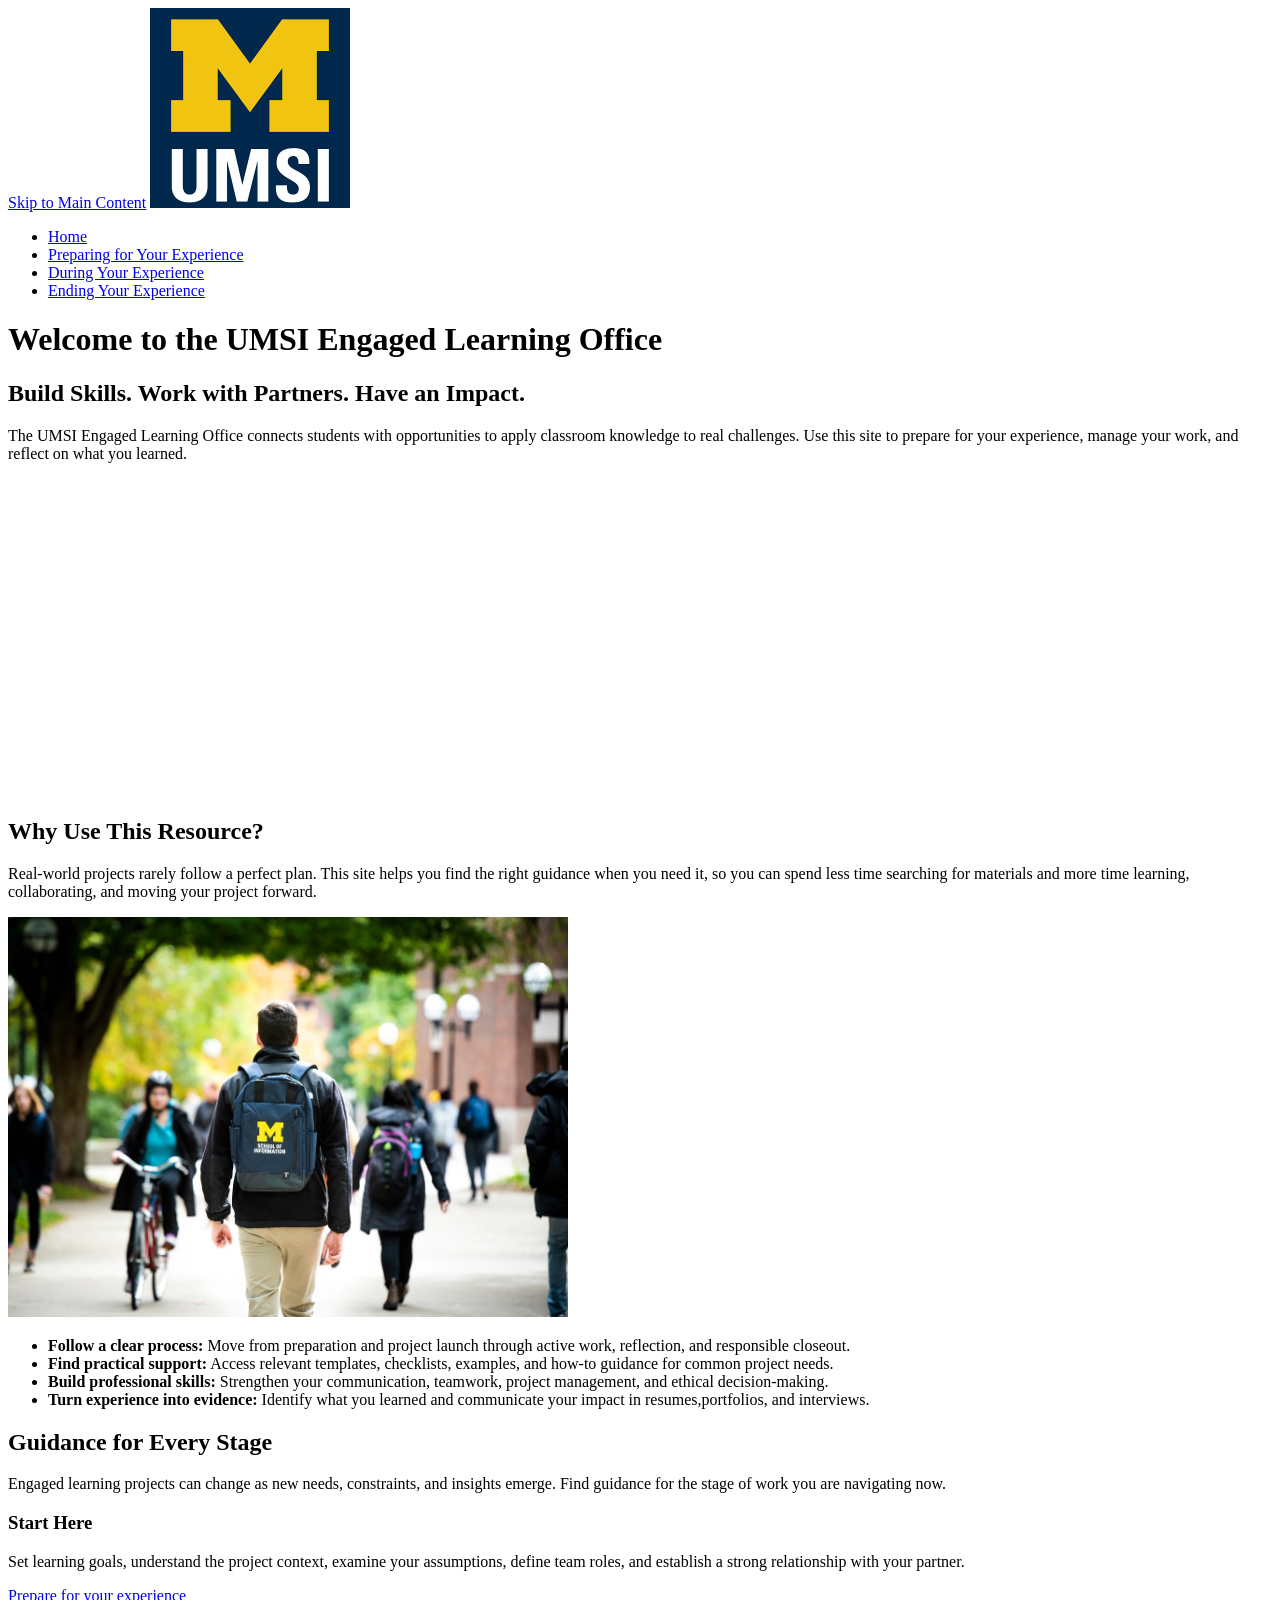
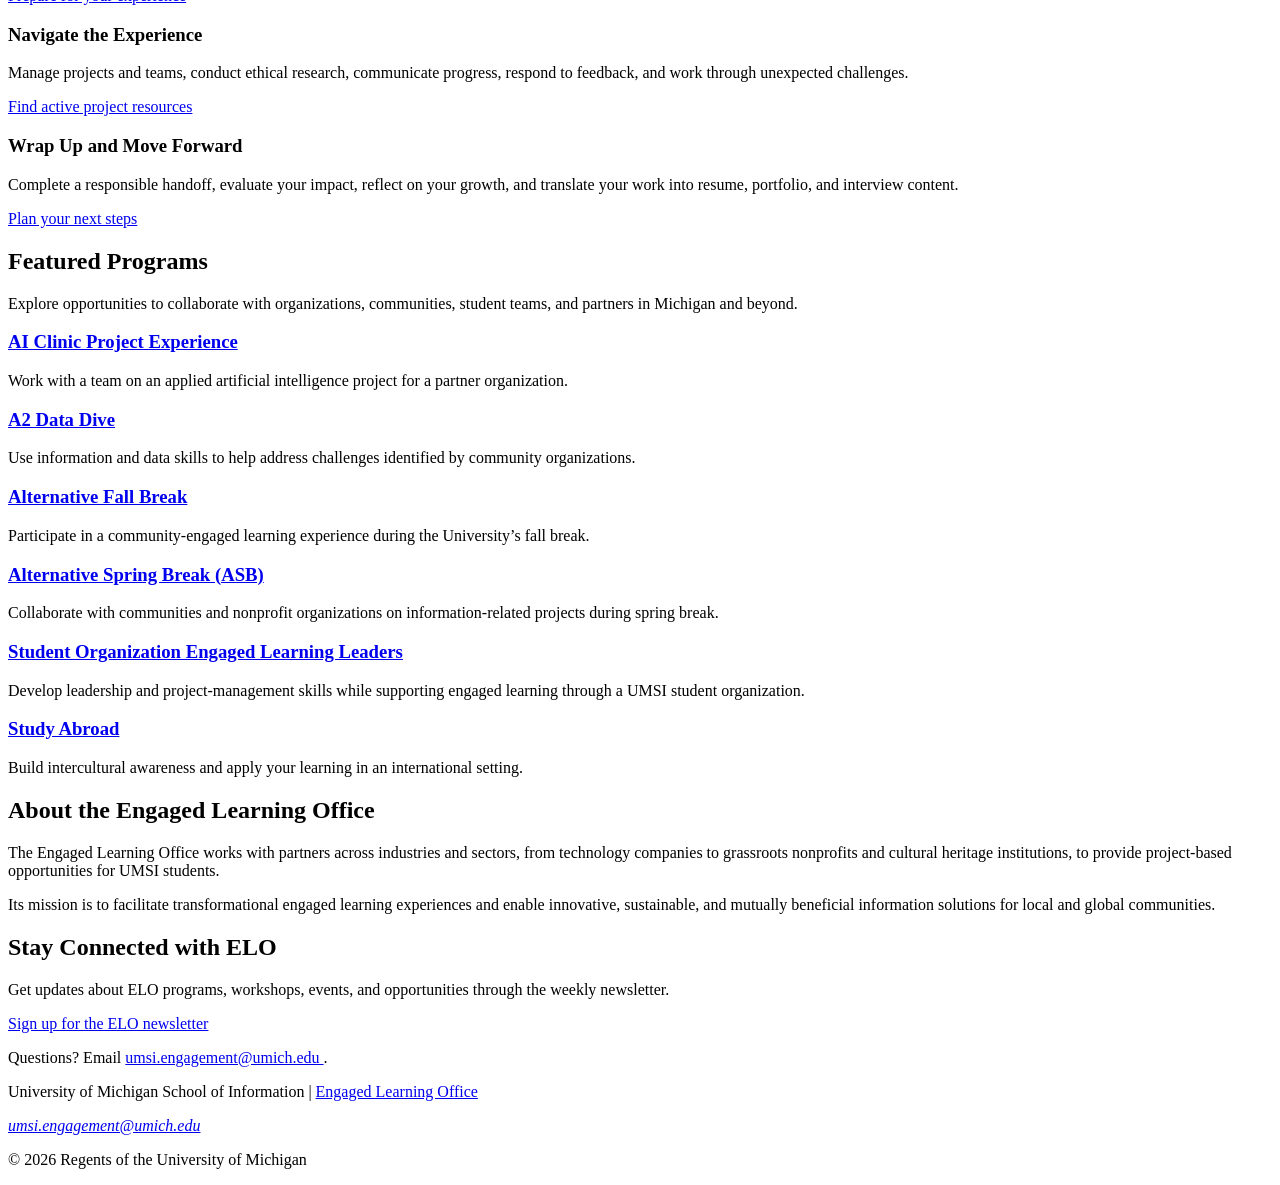
==== index.html @ e1b7b259 "updated HTML files" ====
<!DOCTYPE html>
<html lang="en">
<head>
    <meta charset="UTF-8">
    <meta name="viewport" content="width=device-width, initial-scale=1.0">
    <title>Engaged Learning Resources | UMSI</title>

</head>
<body>

    <header>
  <a href = "#main">Skip to Main Content</a>
        <img src="images/UMSI_signature_vertical_informal_solidblue.jpg" alt="UMSI Logo" width="200" height="200">
        <nav>
            <ul>
                <li><a href = "index.html">Home</a></li>
                <li><a href = "prep.html">Preparing for Your Experience</a></li>
                <li><a href = "during.html">During Your Experience</a></li>
                <li><a href = "end.html">Ending Your Experience</a></li>
            </ul>
        </nav>
    <h1>Welcome to the UMSI Engaged Learning Office</h1>

    </header>
    <main id="main">
    <section>
      <h2>Build Skills. Work with Partners. Have an Impact.</h2>
      <p>
       The UMSI Engaged Learning Office connects students with opportunities to apply classroom knowledge to real challenges. Use this site to prepare for your experience, manage your work, and reflect on what you learned.
      </p>

      <iframe width="560px" height="315px" src="https://www.youtube.com/embed/81ZO9RfIJEQ?si=tBp82YWZMl1u7CVS" title="YouTube video player" frameborder="0" allow="accelerometer; autoplay; clipboard-write; encrypted-media; gyroscope; picture-in-picture; web-share" referrerpolicy="strict-origin-when-cross-origin" allowfullscreen></iframe>
         <!-- Note: this iframe might cause an Axe ARIA error - that's not on you that's on YouTube! -->
    </section>

<section>
    <h2>Why Use This Resource?</h2>

    <p>Real-world projects rarely follow a perfect plan. This site helps you find the right guidance when you need it, so you can spend less time searching for materials and more time learning, collaborating, and moving your project forward.
    </p>
        <img src="images/UMSI_CampusFall_UMSIBackpack_02.jpg" alt="A student wears a UMSI backpack in fall on the drag." width="560px" height="400px">
    <ul>
        <li><strong>Follow a clear process:</strong> Move from preparation and project launch through active work, reflection, and responsible closeout.</li>
        <li><strong>Find practical support:</strong> Access relevant templates, checklists, examples, and how-to guidance for common project needs.</li>
        <li><strong>Build professional skills:</strong> Strengthen your communication, teamwork, project management, and ethical decision-making.</li>
        <li><strong>Turn experience into evidence:</strong> Identify what you learned and communicate your impact in resumes,portfolios, and interviews.</li>
    </ul>
</section>

 <section>
    <h2>Guidance for Every Stage</h2>
    <p>Engaged learning projects can change as new needs, constraints, and insights emerge. Find guidance for the stage of work you are navigating <srong>now.</strong></p>
    <article>
      <h3>Start Here</h3>
      <p>Set learning goals, understand the project context, examine your assumptions, define team roles, and establish a strong relationship with your partner.</p>
      <a href="prep.html">Prepare for your experience</a>
    </article>

    <article>
      <h3>Navigate the Experience</h3>
      <p>Manage projects and teams, conduct ethical research, communicate progress, respond to feedback, and work through unexpected challenges.</p>
      <a href="during.html">Find active project resources</a>
    </article>

    <article>
      <h3>Wrap Up and Move Forward</h3>
      <p>Complete a responsible handoff, evaluate your impact, reflect on your growth, and translate your work into resume, portfolio, and interview content.</p>
      <a href="end.html">Plan your next steps</a>
    </article>
  </section>

   <section>
    <h2>Featured Programs</h2>
    <p>Explore opportunities to collaborate with organizations, communities, student teams, and partners in Michigan and beyond.</p>
    <article>
    <h3><a href="https://mcompass.umich.edu/_portal/tds-program-brochure?programid=12810">AI Clinic Project Experience</a></h3>
    <p>Work with a team on an applied artificial intelligence project for a partner organization.</p>
    </article>

    <article>
    <h3><a href="https://mcompass.umich.edu/_portal/tds-program-brochure?programid=12556">A2 Data Dive</a></h3>
    <p>Use information and data skills to help address challenges identified by community organizations.</p>
    </article>

     <article>
      <h3><a href="https://mcompass.umich.edu/_portal/tds-program-brochure?programid=11297">Alternative Fall Break</a></h3>
      <p>Participate in a community-engaged learning experience during the University’s fall break.</p>
    </article>

    <article>
      <h3><a href="https://mcompass.umich.edu/_portal/tds-program-brochure?programid=10621">Alternative Spring Break (ASB)</a></h3>
       <p>Collaborate with communities and nonprofit organizations on information-related projects during spring break.</p>
    </article>

    <article>
      <h3><a href="https://mcompass.umich.edu/_portal/tds-program-brochure?programid=12294">Student Organization Engaged Learning Leaders</a></h3>
       <p>Develop leadership and project-management skills while supporting engaged learning through a UMSI student organization.</p>
    </article>

    <article>
      <h3><a href="https://www.si.umich.edu/student-life/study-abroad">Study Abroad</a></h3>
      <p>Build intercultural awareness and apply your learning in an international setting. </p>
    </article>
   </section>
  <section>
    <h2>About the Engaged Learning Office</h2>
    <p>The Engaged Learning Office works with partners across industries and sectors, from technology companies to grassroots nonprofits and cultural heritage institutions, to provide project-based opportunities for UMSI students.</p>
    <p>Its mission is to facilitate transformational engaged learning experiences and enable innovative, sustainable, and mutually beneficial information solutions for local and global communities.</p>
  </section>
  <aside>
    <h2>Stay Connected with ELO</h2>
    <p>Get updates about ELO programs, workshops, events, and opportunities through the weekly newsletter.</p>
    <div>
       <a href="https://umsi.info/elo-newsletter"> Sign up for the ELO newsletter</a>
    </div>
    <p>Questions? Email <a href="mailto:umsi.engagement@umich.edu">umsi.engagement@umich.edu </a>.</p>
  </aside>


        <!-- Content taken & modified from UMGPT with the prompt, "Write me a webpage of intro content to help meet the following requirements - this is for the home page": and then pasted in the client objectives & project requirements"
        UMGPT. (2026). UMGPT ( GPT-5.6 Sol September 7th version) [Large language model]. -->
    </main>
    <footer>
        <p>University of Michigan School of Information | <a href="https://www.si.umich.edu/programs/engaged-learning/about-engaged-learning-office">Engaged Learning Office </a></p>
      <address>
        <a href="mailto:umsi.engagement@umich.edu">umsi.engagement@umich.edu</a>
      </address>
      <p>&copy; 2026 Regents of the University of Michigan</p>
    </footer>
</body>
</html>
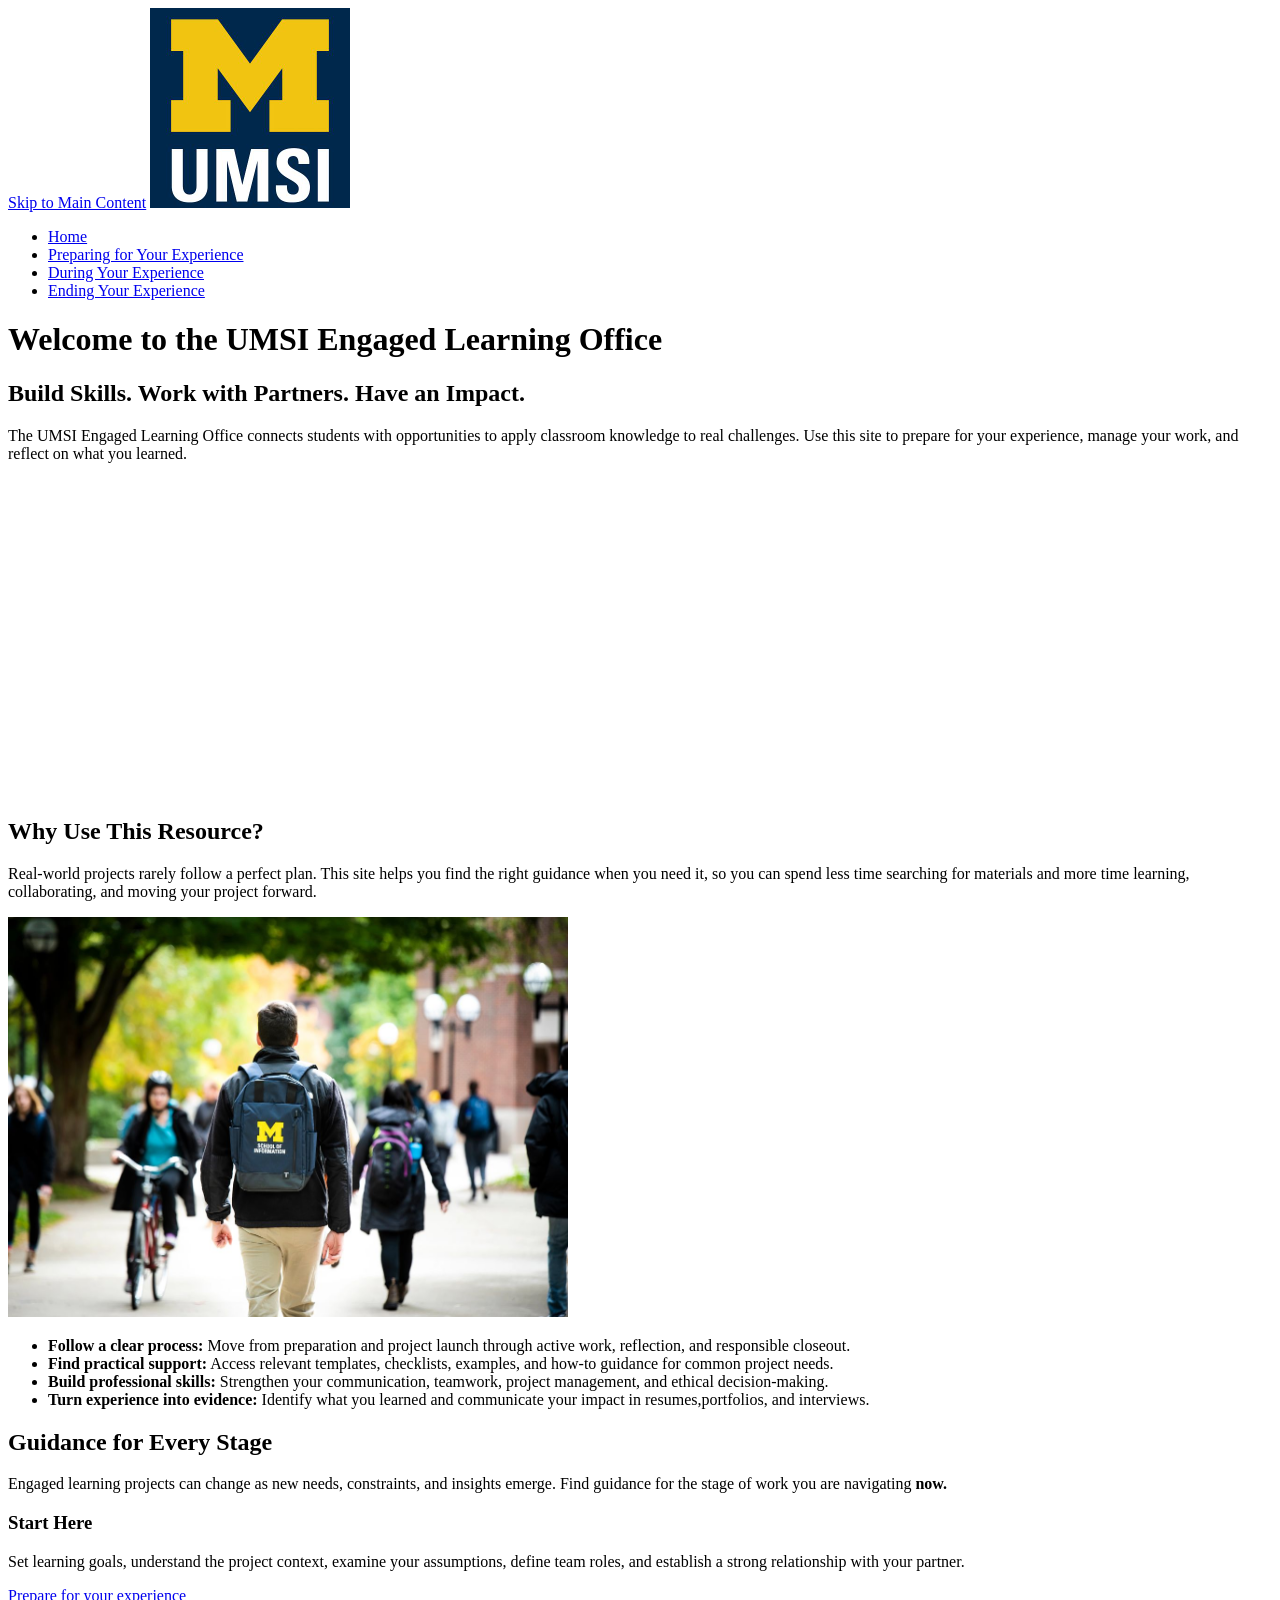
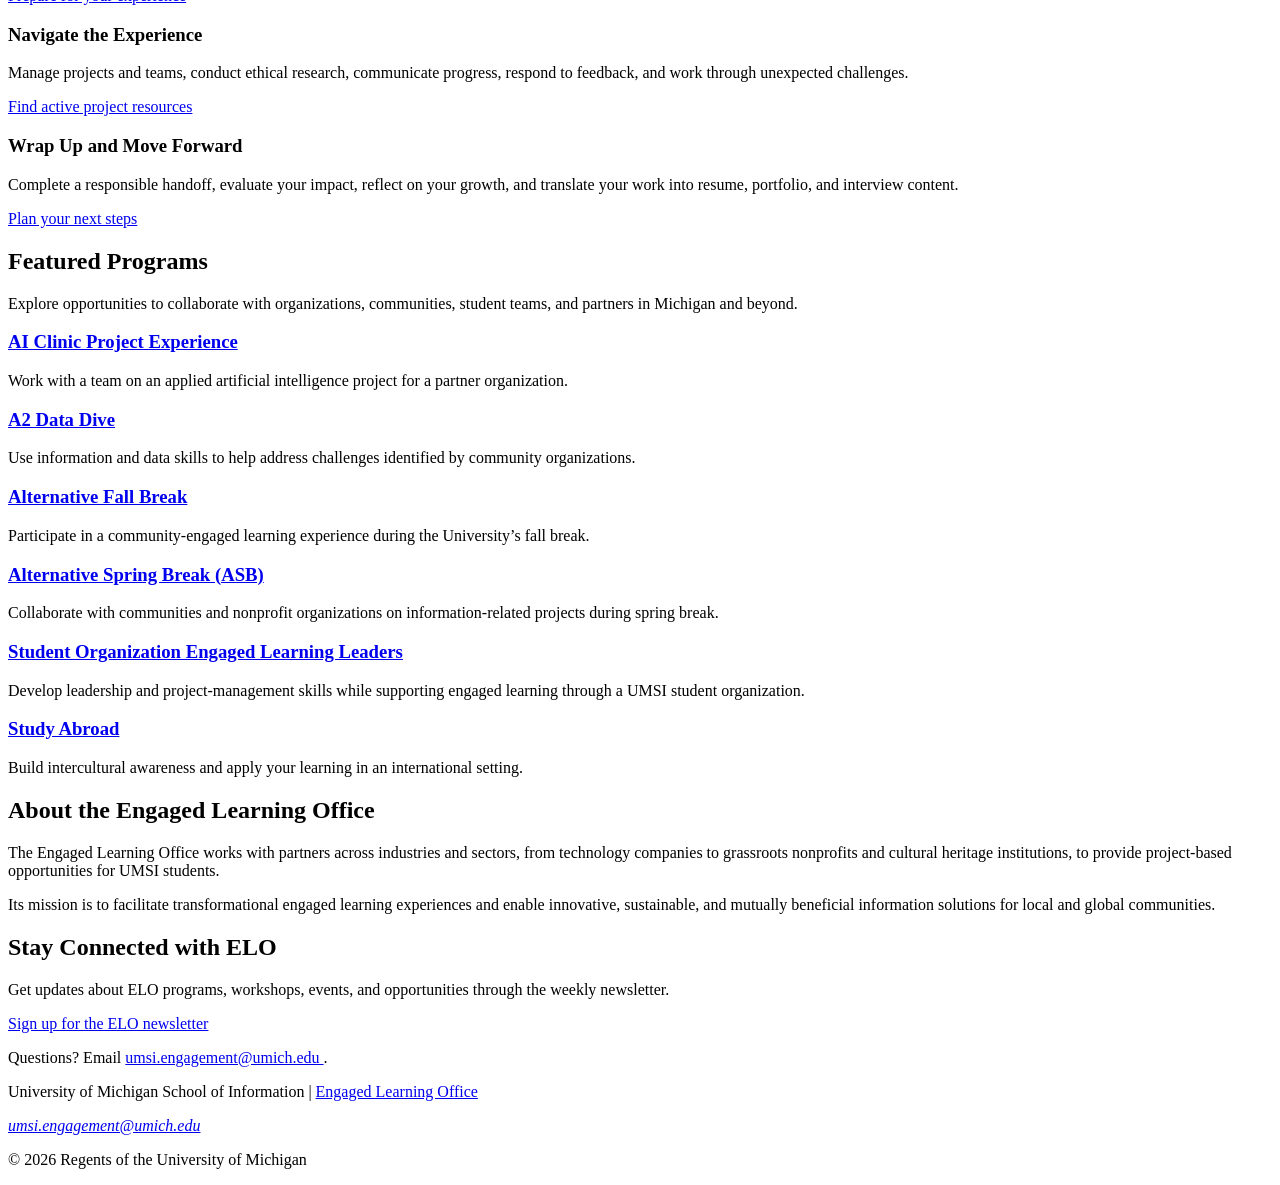
==== commit ed87c908: "update" ====
--- a/index.html
+++ b/index.html
@@ -29,7 +29,7 @@
        The UMSI Engaged Learning Office connects students with opportunities to apply classroom knowledge to real challenges. Use this site to prepare for your experience, manage your work, and reflect on what you learned.
       </p>
 
-      <iframe width="560px" height="315px" src="https://www.youtube.com/embed/81ZO9RfIJEQ?si=tBp82YWZMl1u7CVS" title="YouTube video player" frameborder="0" allow="accelerometer; autoplay; clipboard-write; encrypted-media; gyroscope; picture-in-picture; web-share" referrerpolicy="strict-origin-when-cross-origin" allowfullscreen></iframe>
+      <iframe width="560" height="315" src="https://www.youtube.com/embed/81ZO9RfIJEQ?si=tBp82YWZMl1u7CVS" title="YouTube video player" frameborder="0" allow="accelerometer; autoplay; clipboard-write; encrypted-media; gyroscope; picture-in-picture; web-share" referrerpolicy="strict-origin-when-cross-origin" allowfullscreen></iframe>
          <!-- Note: this iframe might cause an Axe ARIA error - that's not on you that's on YouTube! -->
     </section>
 
@@ -38,18 +38,18 @@
 
     <p>Real-world projects rarely follow a perfect plan. This site helps you find the right guidance when you need it, so you can spend less time searching for materials and more time learning, collaborating, and moving your project forward.
     </p>
-        <img src="images/UMSI_CampusFall_UMSIBackpack_02.jpg" alt="A student wears a UMSI backpack in fall on the drag." width="560px" height="400px">
+        <img src="images/UMSI_CampusFall_UMSIBackpack_02.jpg" alt="A student wears a UMSI backpack in fall on the drag." width="560" height="400">
     <ul>
-        <li><strong>Follow a clear process:</strong> Move from preparation and project launch through active work, reflection, and responsible closeout.</li>
-        <li><strong>Find practical support:</strong> Access relevant templates, checklists, examples, and how-to guidance for common project needs.</li>
-        <li><strong>Build professional skills:</strong> Strengthen your communication, teamwork, project management, and ethical decision-making.</li>
-        <li><strong>Turn experience into evidence:</strong> Identify what you learned and communicate your impact in resumes,portfolios, and interviews.</li>
+        <li><b>Follow a clear process:</b> Move from preparation and project launch through active work, reflection, and responsible closeout.</li>
+        <li><b>Find practical support:</b> Access relevant templates, checklists, examples, and how-to guidance for common project needs.</li>
+        <li><b>Build professional skills:</b> Strengthen your communication, teamwork, project management, and ethical decision-making.</li>
+        <li><b>Turn experience into evidence:</b> Identify what you learned and communicate your impact in resumes,portfolios, and interviews.</li>
     </ul>
 </section>
 
  <section>
     <h2>Guidance for Every Stage</h2>
-    <p>Engaged learning projects can change as new needs, constraints, and insights emerge. Find guidance for the stage of work you are navigating <srong>now.</strong></p>
+    <p>Engaged learning projects can change as new needs, constraints, and insights emerge. Find guidance for the stage of work you are navigating <b>now.</b></p>
     <article>
       <h3>Start Here</h3>
       <p>Set learning goals, understand the project context, examine your assumptions, define team roles, and establish a strong relationship with your partner.</p>
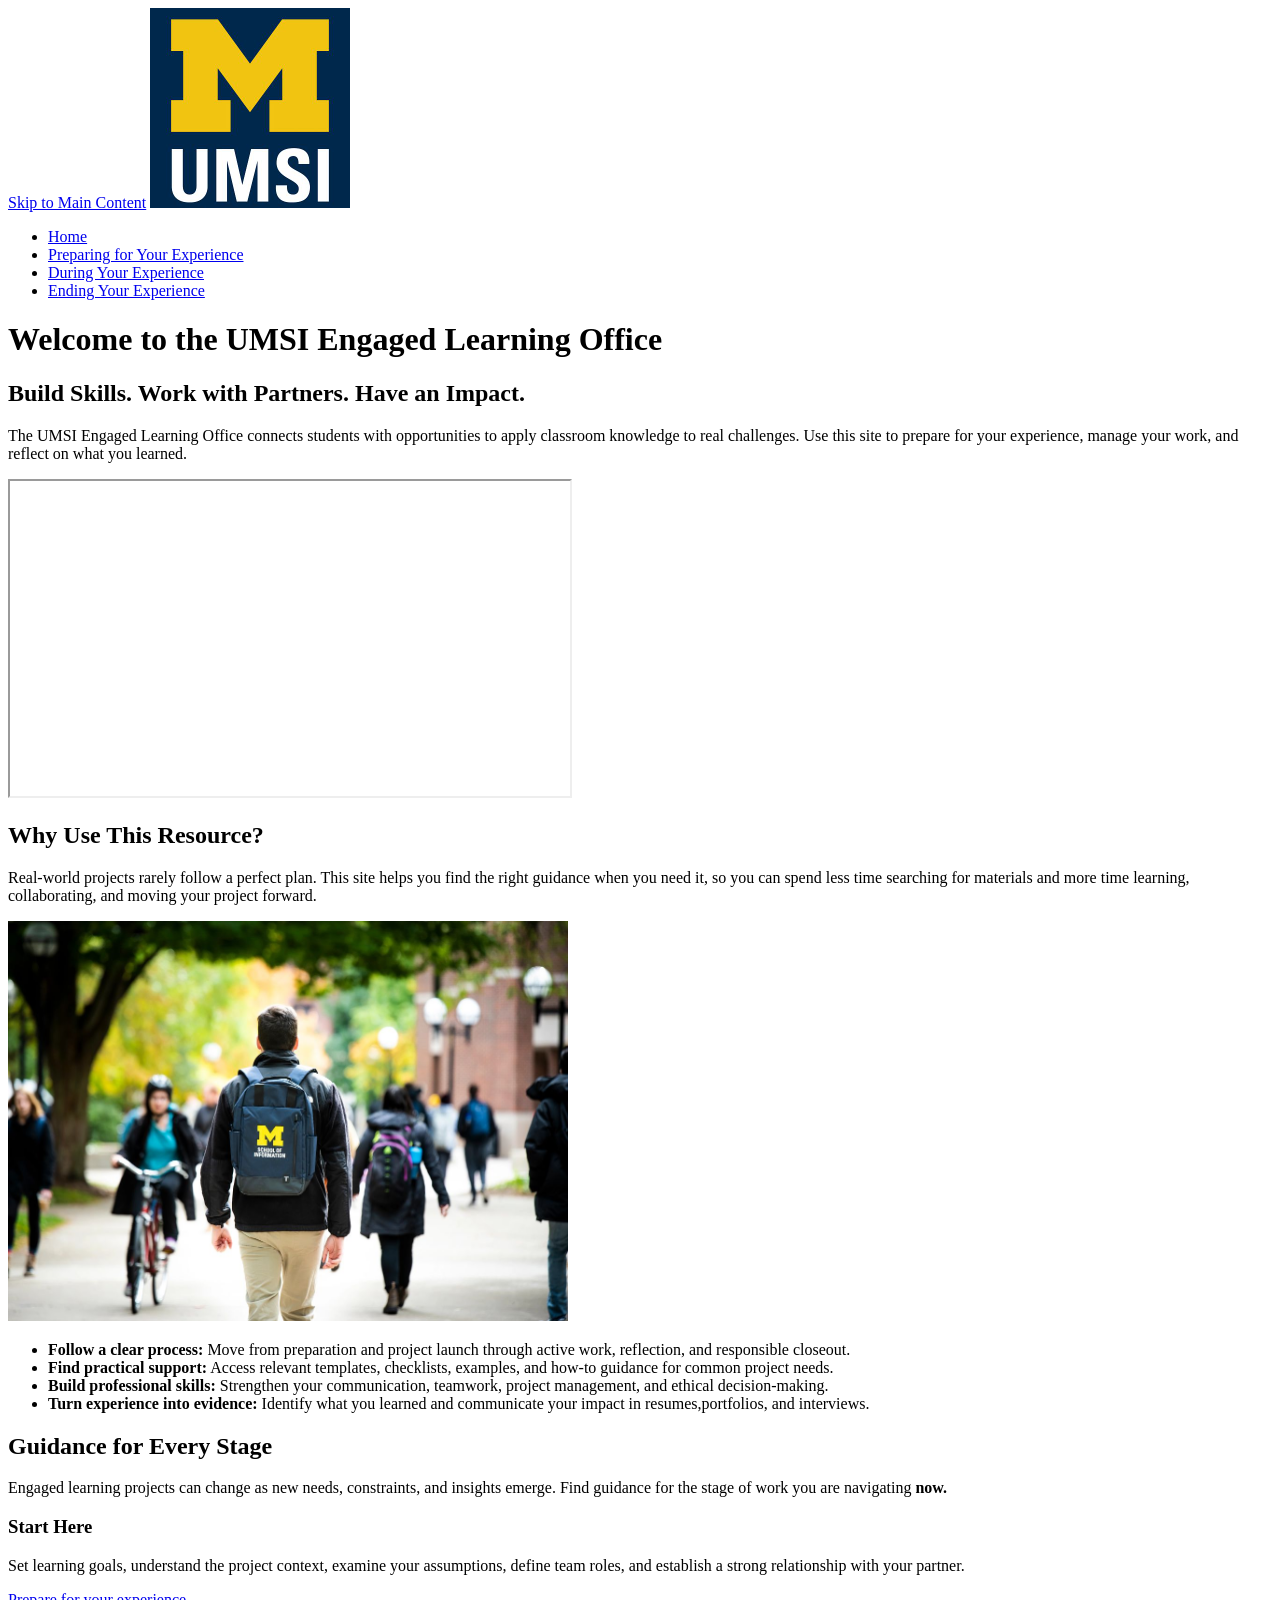
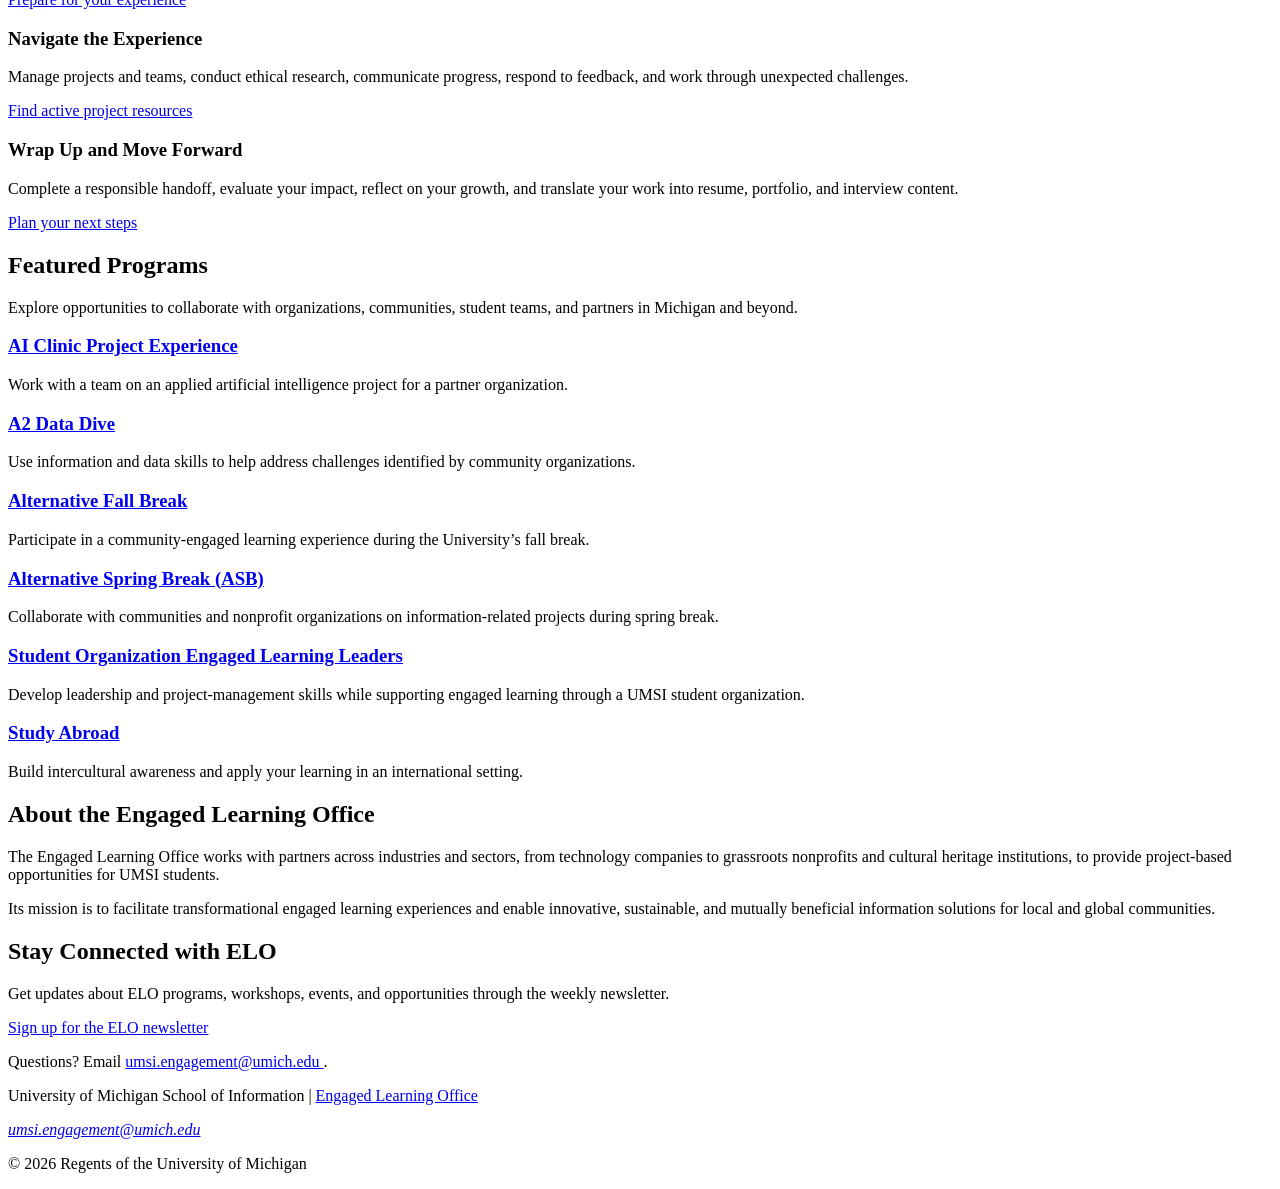
==== commit 355463e7: "update" ====
--- a/index.html
+++ b/index.html
@@ -29,7 +29,7 @@
        The UMSI Engaged Learning Office connects students with opportunities to apply classroom knowledge to real challenges. Use this site to prepare for your experience, manage your work, and reflect on what you learned.
       </p>
 
-      <iframe width="560" height="315" src="https://www.youtube.com/embed/81ZO9RfIJEQ?si=tBp82YWZMl1u7CVS" title="YouTube video player" frameborder="0" allow="accelerometer; autoplay; clipboard-write; encrypted-media; gyroscope; picture-in-picture; web-share" referrerpolicy="strict-origin-when-cross-origin" allowfullscreen></iframe>
+      <iframe width="560" height="315" src="https://www.youtube.com/embed/81ZO9RfIJEQ?si=tBp82YWZMl1u7CVS" title="YouTube video player" allow="accelerometer; autoplay; clipboard-write; encrypted-media; gyroscope; picture-in-picture; web-share" referrerpolicy="strict-origin-when-cross-origin" allowfullscreen></iframe>
          <!-- Note: this iframe might cause an Axe ARIA error - that's not on you that's on YouTube! -->
     </section>
 
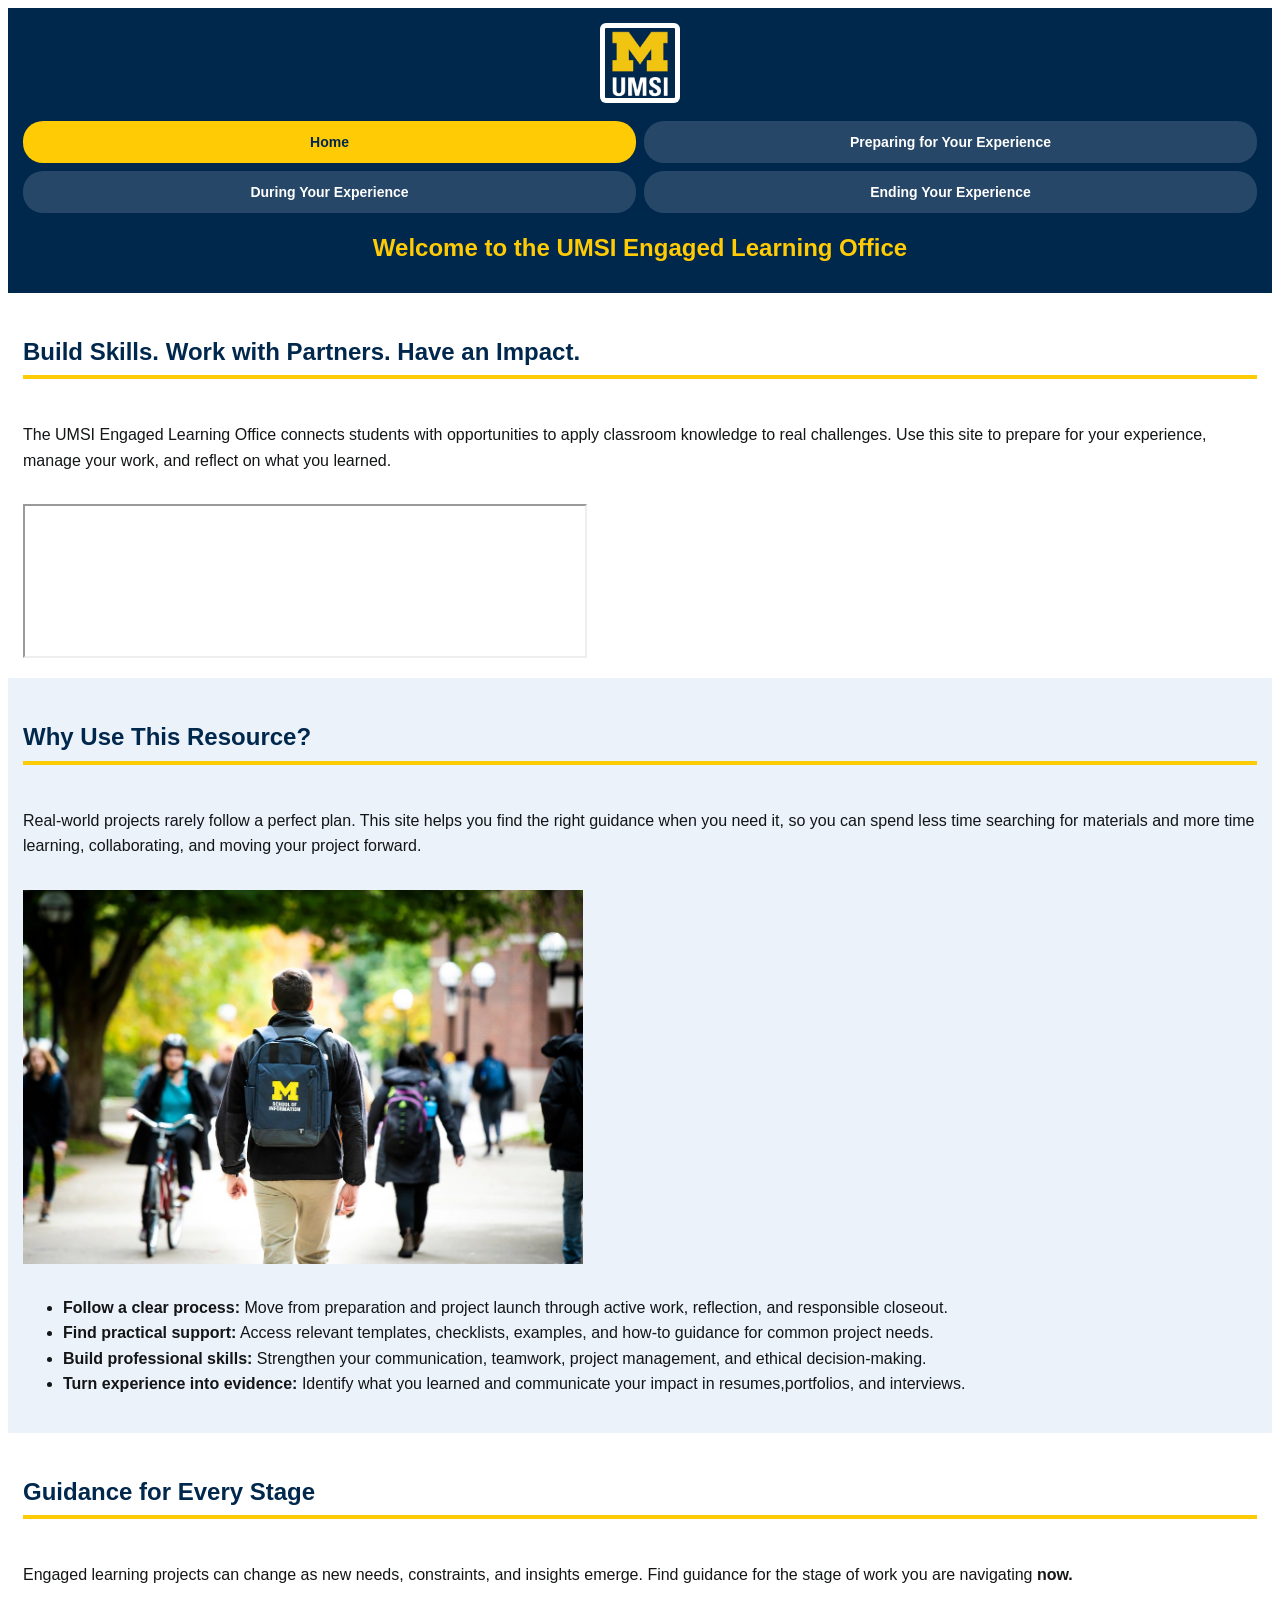
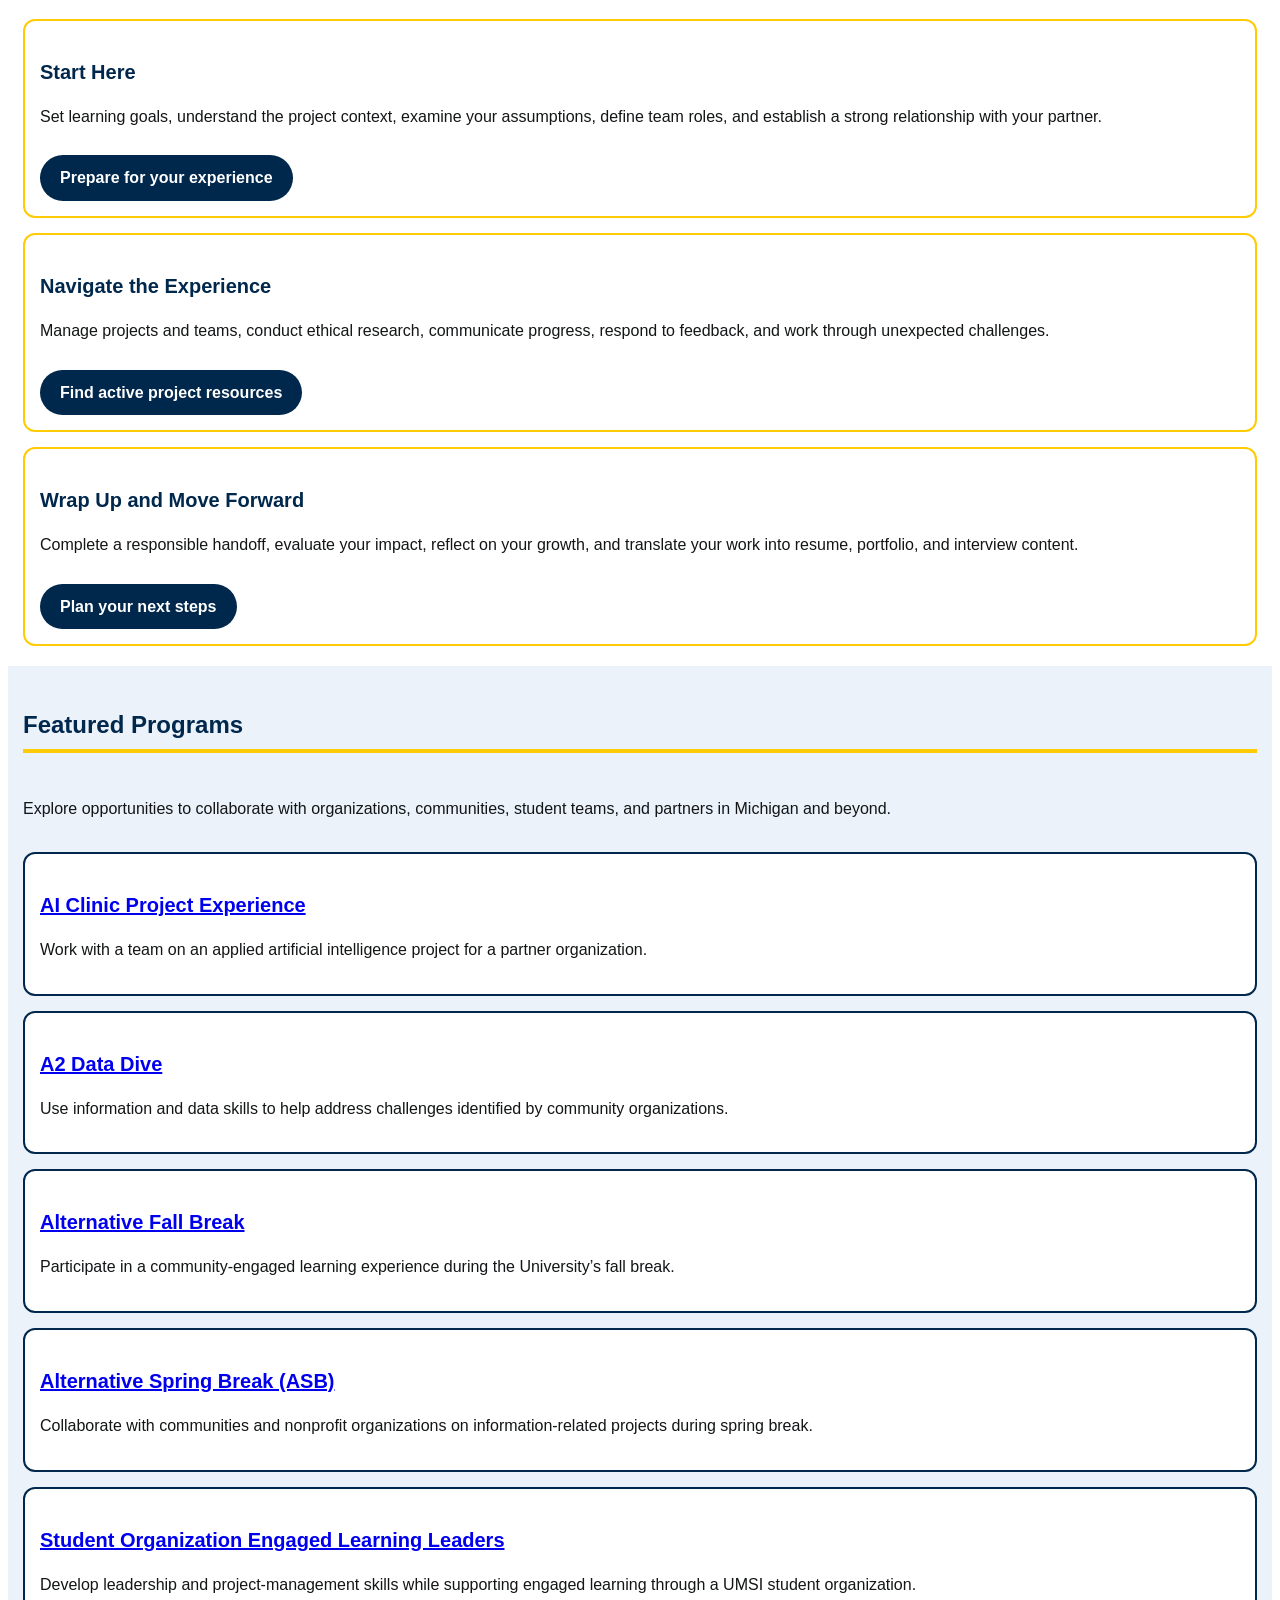
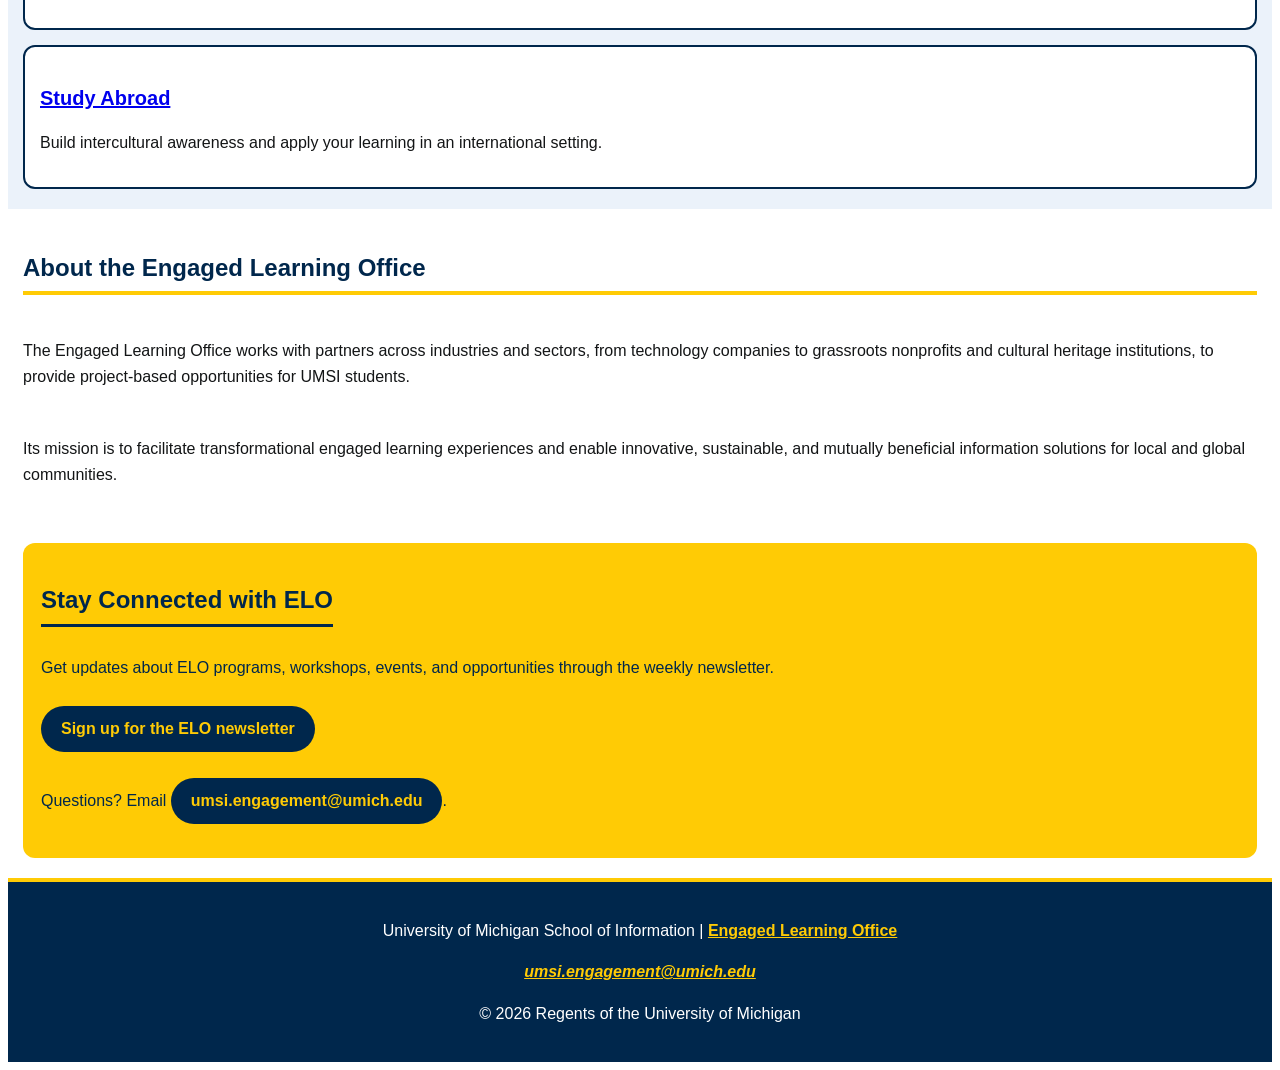
==== commit d53f503a: "mobile files" ====
--- a/index.html
+++ b/index.html
@@ -4,25 +4,26 @@
     <meta charset="UTF-8">
     <meta name="viewport" content="width=device-width, initial-scale=1.0">
     <title>Engaged Learning Resources | UMSI</title>
-
+    <link rel="stylesheet" href="css/html5reset.css">
+    <link rel="stylesheet" href="css/style.css">  
 </head>
 <body>
-
-    <header>
-  <a href = "#main">Skip to Main Content</a>
+  <a href="#main" class="skip-link">Skip to Main Content</a>
+    
+  <header>
         <img src="images/UMSI_signature_vertical_informal_solidblue.jpg" alt="UMSI Logo" width="200" height="200">
         <nav>
             <ul>
-                <li><a href = "index.html">Home</a></li>
-                <li><a href = "prep.html">Preparing for Your Experience</a></li>
-                <li><a href = "during.html">During Your Experience</a></li>
-                <li><a href = "end.html">Ending Your Experience</a></li>
+                <li><a href="index.html" class="active">Home</a></li>
+                <li><a href="prep.html">Preparing for Your Experience</a></li>
+                <li><a href="during.html">During Your Experience</a></li>
+                <li><a href="end.html">Ending Your Experience</a></li>
             </ul>
         </nav>
     <h1>Welcome to the UMSI Engaged Learning Office</h1>
+  </header>
 
-    </header>
-    <main id="main">
+  <main id="main">
     <section>
       <h2>Build Skills. Work with Partners. Have an Impact.</h2>
       <p>
@@ -30,102 +31,98 @@
       </p>
 
       <iframe width="560" height="315" src="https://www.youtube.com/embed/81ZO9RfIJEQ?si=tBp82YWZMl1u7CVS" title="YouTube video player" allow="accelerometer; autoplay; clipboard-write; encrypted-media; gyroscope; picture-in-picture; web-share" referrerpolicy="strict-origin-when-cross-origin" allowfullscreen></iframe>
-         <!-- Note: this iframe might cause an Axe ARIA error - that's not on you that's on YouTube! -->
     </section>
 
-<section>
-    <h2>Why Use This Resource?</h2>
+    <section>
+      <h2>Why Use This Resource?</h2>
+      <p>Real-world projects rarely follow a perfect plan. This site helps you find the right guidance when you need it, so you can spend less time searching for materials and more time learning, collaborating, and moving your project forward.</p>
+      <img src="images/UMSI_CampusFall_UMSIBackpack_02.jpg" alt="A student wears a UMSI backpack in fall on the drag." width="560" height="400">
+      <ul>
+          <li><b>Follow a clear process:</b> Move from preparation and project launch through active work, reflection, and responsible closeout.</li>
+          <li><b>Find practical support:</b> Access relevant templates, checklists, examples, and how-to guidance for common project needs.</li>
+          <li><b>Build professional skills:</b> Strengthen your communication, teamwork, project management, and ethical decision-making.</li>
+          <li><b>Turn experience into evidence:</b> Identify what you learned and communicate your impact in resumes,portfolios, and interviews.</li>
+      </ul>
+    </section>
 
-    <p>Real-world projects rarely follow a perfect plan. This site helps you find the right guidance when you need it, so you can spend less time searching for materials and more time learning, collaborating, and moving your project forward.
-    </p>
-        <img src="images/UMSI_CampusFall_UMSIBackpack_02.jpg" alt="A student wears a UMSI backpack in fall on the drag." width="560" height="400">
-    <ul>
-        <li><b>Follow a clear process:</b> Move from preparation and project launch through active work, reflection, and responsible closeout.</li>
-        <li><b>Find practical support:</b> Access relevant templates, checklists, examples, and how-to guidance for common project needs.</li>
-        <li><b>Build professional skills:</b> Strengthen your communication, teamwork, project management, and ethical decision-making.</li>
-        <li><b>Turn experience into evidence:</b> Identify what you learned and communicate your impact in resumes,portfolios, and interviews.</li>
-    </ul>
-</section>
+    <section>
+      <h2>Guidance for Every Stage</h2>
+      <p>Engaged learning projects can change as new needs, constraints, and insights emerge. Find guidance for the stage of work you are navigating <b>now.</b></p>
+      <article>
+        <h3>Start Here</h3>
+        <p>Set learning goals, understand the project context, examine your assumptions, define team roles, and establish a strong relationship with your partner.</p>
+        <a href="prep.html">Prepare for your experience</a>
+      </article>
 
- <section>
-    <h2>Guidance for Every Stage</h2>
-    <p>Engaged learning projects can change as new needs, constraints, and insights emerge. Find guidance for the stage of work you are navigating <b>now.</b></p>
-    <article>
-      <h3>Start Here</h3>
-      <p>Set learning goals, understand the project context, examine your assumptions, define team roles, and establish a strong relationship with your partner.</p>
-      <a href="prep.html">Prepare for your experience</a>
-    </article>
+      <article>
+        <h3>Navigate the Experience</h3>
+        <p>Manage projects and teams, conduct ethical research, communicate progress, respond to feedback, and work through unexpected challenges.</p>
+        <a href="during.html">Find active project resources</a>
+      </article>
 
-    <article>
-      <h3>Navigate the Experience</h3>
-      <p>Manage projects and teams, conduct ethical research, communicate progress, respond to feedback, and work through unexpected challenges.</p>
-      <a href="during.html">Find active project resources</a>
-    </article>
+      <article>
+        <h3>Wrap Up and Move Forward</h3>
+        <p>Complete a responsible handoff, evaluate your impact, reflect on your growth, and translate your work into resume, portfolio, and interview content.</p>
+        <a href="end.html">Plan your next steps</a>
+      </article>
+    </section>
 
-    <article>
-      <h3>Wrap Up and Move Forward</h3>
-      <p>Complete a responsible handoff, evaluate your impact, reflect on your growth, and translate your work into resume, portfolio, and interview content.</p>
-      <a href="end.html">Plan your next steps</a>
-    </article>
-  </section>
+    <section>
+      <h2>Featured Programs</h2>
+      <p>Explore opportunities to collaborate with organizations, communities, student teams, and partners in Michigan and beyond.</p>
+      <article>
+        <h3><a href="https://mcompass.umich.edu/_portal/tds-program-brochure?programid=12810">AI Clinic Project Experience</a></h3>
+        <p>Work with a team on an applied artificial intelligence project for a partner organization.</p>
+      </article>
 
-   <section>
-    <h2>Featured Programs</h2>
-    <p>Explore opportunities to collaborate with organizations, communities, student teams, and partners in Michigan and beyond.</p>
-    <article>
-    <h3><a href="https://mcompass.umich.edu/_portal/tds-program-brochure?programid=12810">AI Clinic Project Experience</a></h3>
-    <p>Work with a team on an applied artificial intelligence project for a partner organization.</p>
-    </article>
+      <article>
+        <h3><a href="https://mcompass.umich.edu/_portal/tds-program-brochure?programid=12556">A2 Data Dive</a></h3>
+        <p>Use information and data skills to help address challenges identified by community organizations.</p>
+      </article>
 
-    <article>
-    <h3><a href="https://mcompass.umich.edu/_portal/tds-program-brochure?programid=12556">A2 Data Dive</a></h3>
-    <p>Use information and data skills to help address challenges identified by community organizations.</p>
-    </article>
+      <article>
+        <h3><a href="https://mcompass.umich.edu/_portal/tds-program-brochure?programid=11297">Alternative Fall Break</a></h3>
+        <p>Participate in a community-engaged learning experience during the University’s fall break.</p>
+      </article>
 
-     <article>
-      <h3><a href="https://mcompass.umich.edu/_portal/tds-program-brochure?programid=11297">Alternative Fall Break</a></h3>
-      <p>Participate in a community-engaged learning experience during the University’s fall break.</p>
-    </article>
+      <article>
+        <h3><a href="https://mcompass.umich.edu/_portal/tds-program-brochure?programid=10621">Alternative Spring Break (ASB)</a></h3>
+        <p>Collaborate with communities and nonprofit organizations on information-related projects during spring break.</p>
+      </article>
 
-    <article>
-      <h3><a href="https://mcompass.umich.edu/_portal/tds-program-brochure?programid=10621">Alternative Spring Break (ASB)</a></h3>
-       <p>Collaborate with communities and nonprofit organizations on information-related projects during spring break.</p>
-    </article>
+      <article>
+        <h3><a href="https://mcompass.umich.edu/_portal/tds-program-brochure?programid=12294">Student Organization Engaged Learning Leaders</a></h3>
+        <p>Develop leadership and project-management skills while supporting engaged learning through a UMSI student organization.</p>
+      </article>
 
-    <article>
-      <h3><a href="https://mcompass.umich.edu/_portal/tds-program-brochure?programid=12294">Student Organization Engaged Learning Leaders</a></h3>
-       <p>Develop leadership and project-management skills while supporting engaged learning through a UMSI student organization.</p>
-    </article>
+      <article>
+        <h3><a href="https://www.si.umich.edu/student-life/study-abroad">Study Abroad</a></h3>
+        <p>Build intercultural awareness and apply your learning in an international setting.</p>
+      </article>
+    </section>
 
-    <article>
-      <h3><a href="https://www.si.umich.edu/student-life/study-abroad">Study Abroad</a></h3>
-      <p>Build intercultural awareness and apply your learning in an international setting. </p>
-    </article>
-   </section>
-  <section>
-    <h2>About the Engaged Learning Office</h2>
-    <p>The Engaged Learning Office works with partners across industries and sectors, from technology companies to grassroots nonprofits and cultural heritage institutions, to provide project-based opportunities for UMSI students.</p>
-    <p>Its mission is to facilitate transformational engaged learning experiences and enable innovative, sustainable, and mutually beneficial information solutions for local and global communities.</p>
-  </section>
-  <aside>
-    <h2>Stay Connected with ELO</h2>
-    <p>Get updates about ELO programs, workshops, events, and opportunities through the weekly newsletter.</p>
-    <div>
-       <a href="https://umsi.info/elo-newsletter"> Sign up for the ELO newsletter</a>
-    </div>
-    <p>Questions? Email <a href="mailto:umsi.engagement@umich.edu">umsi.engagement@umich.edu </a>.</p>
-  </aside>
+    <section>
+      <h2>About the Engaged Learning Office</h2>
+      <p>The Engaged Learning Office works with partners across industries and sectors, from technology companies to grassroots nonprofits and cultural heritage institutions, to provide project-based opportunities for UMSI students.</p>
+      <p>Its mission is to facilitate transformational engaged learning experiences and enable innovative, sustainable, and mutually beneficial information solutions for local and global communities.</p>
+    </section>
 
+    <aside>
+      <h2>Stay Connected with ELO</h2>
+      <p>Get updates about ELO programs, workshops, events, and opportunities through the weekly newsletter.</p>
+      <div>
+         <a href="https://umsi.info/elo-newsletter">Sign up for the ELO newsletter</a>
+      </div>
+      <p>Questions? Email <a href="mailto:umsi.engagement@umich.edu">umsi.engagement@umich.edu</a>.</p>
+    </aside>
+  </main>
 
-        <!-- Content taken & modified from UMGPT with the prompt, "Write me a webpage of intro content to help meet the following requirements - this is for the home page": and then pasted in the client objectives & project requirements"
-        UMGPT. (2026). UMGPT ( GPT-5.6 Sol September 7th version) [Large language model]. -->
-    </main>
-    <footer>
-        <p>University of Michigan School of Information | <a href="https://www.si.umich.edu/programs/engaged-learning/about-engaged-learning-office">Engaged Learning Office </a></p>
-      <address>
-        <a href="mailto:umsi.engagement@umich.edu">umsi.engagement@umich.edu</a>
-      </address>
-      <p>&copy; 2026 Regents of the University of Michigan</p>
-    </footer>
+  <footer>
+    <p>University of Michigan School of Information | <a href="https://www.si.umich.edu/programs/engaged-learning/about-engaged-learning-office">Engaged Learning Office</a></p>
+    <address>
+      <a href="mailto:umsi.engagement@umich.edu">umsi.engagement@umich.edu</a>
+    </address>
+    <p>&copy; 2026 Regents of the University of Michigan</p>
+  </footer>
 </body>
-</html>
+</html>
--- a/css/style.css
+++ b/css/style.css
@@ -0,0 +1,218 @@
+/* color variables */
+:root {
+    --michigan-blue: #00274C;
+    --michigan-maize: #FFCB05;
+    --white: #FFFFFF;
+    --soft-blue: #EBF2FA;
+  }
+  
+  /* basic body styling */
+  body {
+    font-family: Arial, sans-serif;
+    line-height: 1.6;
+    color: #131516;
+    background-color: #FFFFFF;
+  }
+  
+  /* responsive media */
+  img, iframe, table {
+    max-width: 100%;
+    height: auto;
+  }
+  
+  /* skip link */
+  .skip-link {
+    position: absolute;
+    top: -100px;
+    left: 10px;
+    background-color: var(--michigan-maize);
+    color: var(--michigan-blue);
+    padding: 10px;
+    font-weight: bold;
+    border-radius: 0 0 10px 10px;
+    z-index: 100;
+    text-decoration: none;
+  }
+  
+  .skip-link:focus {
+    top: 0;
+  }
+  
+  /* header + logo */
+  header {
+    background-color: var(--michigan-blue);
+    color: var(--white);
+    padding: 15px;
+    text-align: center;
+  }
+  
+  header img {
+    width: 70px;
+    height: auto;
+    border-radius: 6px;
+    background-color: var(--white);
+    padding: 5px;
+  }
+  
+  header h1 {
+    font-size: 24px;
+    font-weight: bold;
+    margin-top: 15px;
+    margin-bottom: 10px;
+    color: var(--michigan-maize);
+  }
+  
+  /* nav grid */
+  nav ul {
+    list-style: none;
+    display: grid;
+    grid-template-columns: 1fr 1fr;
+    gap: 8px;
+    padding: 0;
+    margin-top: 10px;
+  }
+  
+  nav a {
+    display: block;
+    background-color: rgba(255, 255, 255, 0.15);
+    color: var(--white);
+    text-decoration: none;
+    padding: 10px 5px;
+    border-radius: 20px;
+    font-weight: bold;
+    font-size: 14px;
+    text-align: center;
+  }
+  
+  /* active nav */
+  nav a.active {
+    background-color: var(--michigan-maize);
+    color: var(--michigan-blue);
+  }
+  
+  /* section backgrounds */
+  section {
+    padding: 20px 15px;
+    display: grid;
+    grid-template-columns: 1fr;
+    gap: 15px;
+  }
+  
+  section:nth-of-type(odd) {
+    background-color: var(--white);
+  }
+  
+  section:nth-of-type(even) {
+    background-color: var(--soft-blue);
+  }
+  
+  /* aside box */
+  aside {
+    background-color: var(--michigan-maize);
+    color: var(--michigan-blue);
+    padding: 18px;
+    border-radius: 12px;
+    margin: 20px 15px;
+  }
+  
+  aside h2 {
+    color: var(--michigan-blue);
+    border-bottom: 3px solid var(--michigan-blue);
+  }
+  
+  /* headings */
+  h2 {
+    color: var(--michigan-blue);
+    font-size: 24px;
+    font-weight: bold;
+    margin-bottom: 12px;
+    border-bottom: 4px solid var(--michigan-maize);
+    display: inline-block;
+    padding-bottom: 4px;
+  }
+  
+  h3 {
+    color: var(--michigan-blue);
+    font-size: 20px;
+    margin-bottom: 6px;
+  }
+  
+  /* links */
+  section p a, section ul a, footer a {
+    color: var(--michigan-blue);
+    text-decoration: underline;
+    font-weight: bold;
+  }
+  
+  /* CTA buttons */
+  aside a, section article > a {
+    display: inline-block;
+    background-color: var(--michigan-blue);
+    color: var(--white);
+    padding: 10px 20px;
+    border-radius: 25px;
+    text-decoration: none;
+    font-weight: bold;
+    margin-top: 10px;
+  }
+  
+  aside a {
+    color: var(--michigan-maize);
+  }
+  
+  /* cards grid layout */
+  article {
+    background-color: var(--white);
+    border: 2px solid var(--michigan-maize);
+    padding: 15px;
+    border-radius: 12px;
+  }
+  
+  section:nth-of-type(even) article {
+    border: 2px solid var(--michigan-blue);
+  }
+  
+  /* table */
+  table {
+    width: 100%;
+    border-collapse: collapse;
+    margin-top: 12px;
+    background-color: var(--white);
+    border-radius: 8px;
+    overflow: hidden;
+    border: 2px solid var(--michigan-blue);
+  }
+  
+  th {
+    background-color: var(--michigan-blue);
+    color: var(--michigan-maize);
+    padding: 10px;
+    text-align: left;
+  }
+  
+  td {
+    padding: 10px;
+    border-bottom: 1px solid #CBD5E1;
+  }
+  
+  /* footer */
+  footer {
+    background-color: var(--michigan-blue);
+    color: var(--white);
+    text-align: center;
+    padding: 20px;
+    margin-top: 20px;
+    border-top: 4px solid var(--michigan-maize);
+  }
+  
+  footer a {
+    color: var(--michigan-maize);
+  }
+
+  /* accessibility: reduced motion */
+@media (prefers-reduced-motion: reduce) {
+    * {
+      animation: none !important;
+      transition: none !important;
+    }
+  }
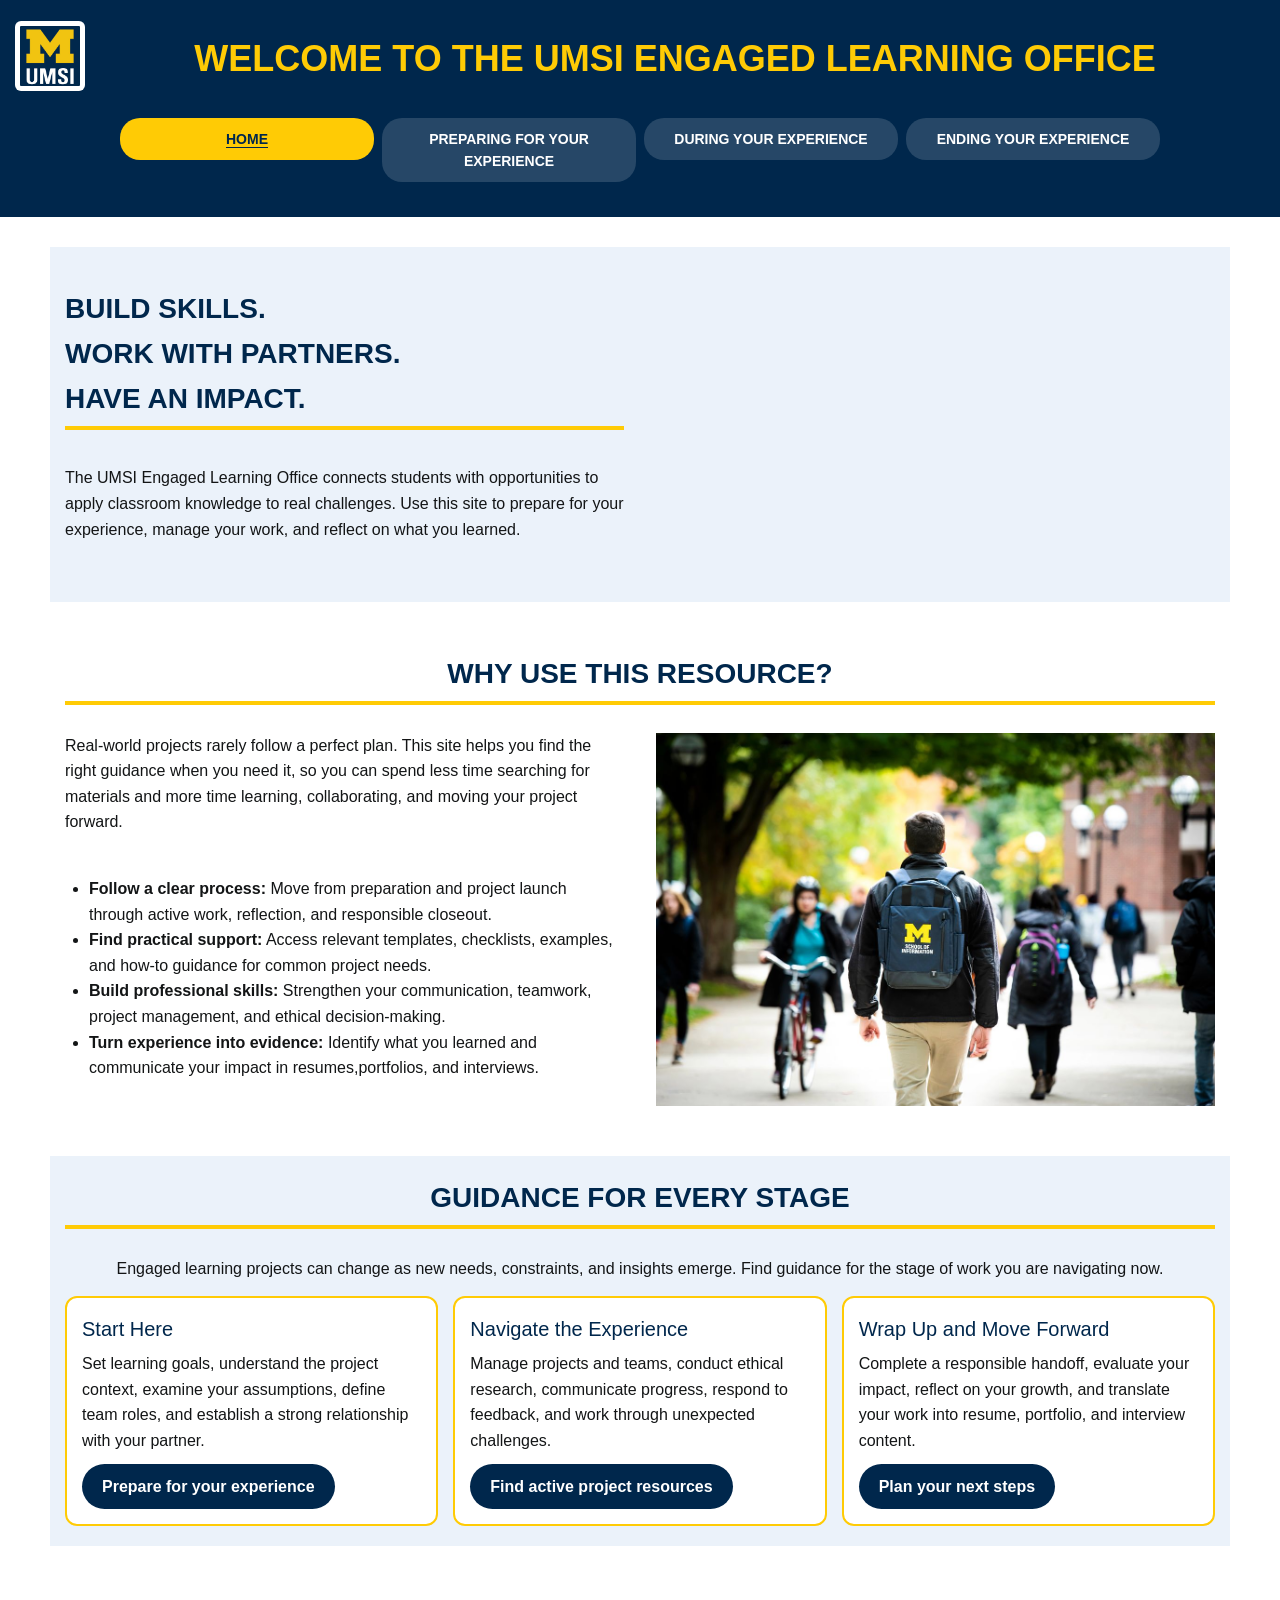
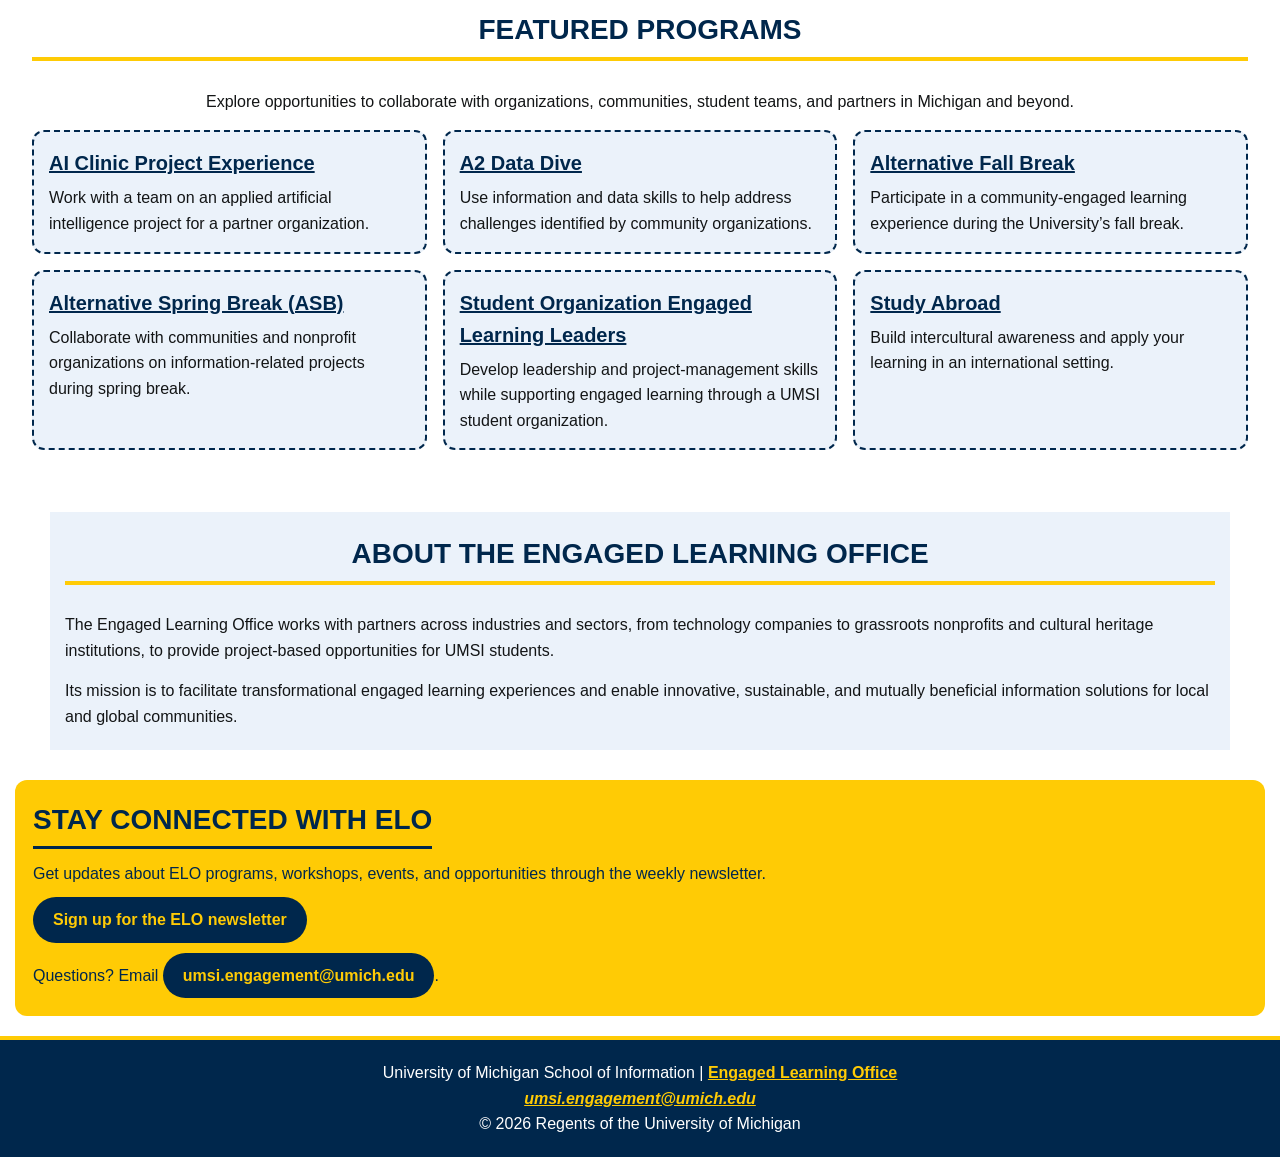
==== commit d7f7297f: "Add files via upload" ====
--- a/index.html
+++ b/index.html
@@ -4,7 +4,7 @@
     <meta charset="UTF-8">
     <meta name="viewport" content="width=device-width, initial-scale=1.0">
     <title>Engaged Learning Resources | UMSI</title>
-    <link rel="stylesheet" href="css/html5reset.css">
+    <link rel="stylesheet" href="css/reset.css">
     <link rel="stylesheet" href="css/style.css">  
 </head>
 <body>
@@ -14,7 +14,7 @@
         <img src="images/UMSI_signature_vertical_informal_solidblue.jpg" alt="UMSI Logo" width="200" height="200">
         <nav>
             <ul>
-                <li><a href="index.html" class="active">Home</a></li>
+                <li><a href="index.html" class="active" aria-current="page">Home</a></li>
                 <li><a href="prep.html">Preparing for Your Experience</a></li>
                 <li><a href="during.html">During Your Experience</a></li>
                 <li><a href="end.html">Ending Your Experience</a></li>
@@ -24,8 +24,8 @@
   </header>
 
   <main id="main">
-    <section>
-      <h2>Build Skills. Work with Partners. Have an Impact.</h2>
+    <section class="home-intro">
+      <h2>Build Skills. <br>Work with Partners. <br>Have an Impact.</h2>
       <p>
        The UMSI Engaged Learning Office connects students with opportunities to apply classroom knowledge to real challenges. Use this site to prepare for your experience, manage your work, and reflect on what you learned.
       </p>
@@ -33,7 +33,7 @@
       <iframe width="560" height="315" src="https://www.youtube.com/embed/81ZO9RfIJEQ?si=tBp82YWZMl1u7CVS" title="YouTube video player" allow="accelerometer; autoplay; clipboard-write; encrypted-media; gyroscope; picture-in-picture; web-share" referrerpolicy="strict-origin-when-cross-origin" allowfullscreen></iframe>
     </section>
 
-    <section>
+    <section class="why-resource">
       <h2>Why Use This Resource?</h2>
       <p>Real-world projects rarely follow a perfect plan. This site helps you find the right guidance when you need it, so you can spend less time searching for materials and more time learning, collaborating, and moving your project forward.</p>
       <img src="images/UMSI_CampusFall_UMSIBackpack_02.jpg" alt="A student wears a UMSI backpack in fall on the drag." width="560" height="400">
@@ -45,7 +45,7 @@
       </ul>
     </section>
 
-    <section>
+    <section class="stage-guide">
       <h2>Guidance for Every Stage</h2>
       <p>Engaged learning projects can change as new needs, constraints, and insights emerge. Find guidance for the stage of work you are navigating <b>now.</b></p>
       <article>
@@ -67,7 +67,7 @@
       </article>
     </section>
 
-    <section>
+    <section class="featured-programs">
       <h2>Featured Programs</h2>
       <p>Explore opportunities to collaborate with organizations, communities, student teams, and partners in Michigan and beyond.</p>
       <article>
@@ -101,7 +101,7 @@
       </article>
     </section>
 
-    <section>
+    <section class="about-elo">
       <h2>About the Engaged Learning Office</h2>
       <p>The Engaged Learning Office works with partners across industries and sectors, from technology companies to grassroots nonprofits and cultural heritage institutions, to provide project-based opportunities for UMSI students.</p>
       <p>Its mission is to facilitate transformational engaged learning experiences and enable innovative, sustainable, and mutually beneficial information solutions for local and global communities.</p>
@@ -122,7 +122,12 @@
     <address>
       <a href="mailto:umsi.engagement@umich.edu">umsi.engagement@umich.edu</a>
     </address>
-    <p>&copy; 2026 Regents of the University of Michigan</p>
+    <p>&copy; <span id="year"></span> Regents of the University of Michigan</p>
   </footer>
+<!-- Dynamic copyright year from CodexWorld
+https://www.codexworld.com/how-to/get-current-year-to-display-dynamic-year-in-copyright-using-javascript/ -->
+<script>
+  document.getElementById("year").innerHTML = new Date().getFullYear();
+</script>
 </body>
 </html>
--- a/css/style.css
+++ b/css/style.css
@@ -12,6 +12,7 @@
     line-height: 1.6;
     color: #131516;
     background-color: #FFFFFF;
+    font-family: 'Open Sans', Montserrat, Inter, sans-serif;
   }
   
   /* responsive media */
@@ -88,6 +89,8 @@
   nav a.active {
     background-color: var(--michigan-maize);
     color: var(--michigan-blue);
+    text-decoration: underline;
+    text-underline-offset: 0.2em;
   }
   
   /* section backgrounds */
@@ -194,6 +197,26 @@
     padding: 10px;
     border-bottom: 1px solid #CBD5E1;
   }
+  /* 404 page */
+  section.error-page {
+    text-align: center;
+    justify-items: center;
+    background-color: var(--soft-blue);
+  }
+  
+  .error-page article {
+    max-width: 32rem;
+    margin: 0 auto;
+  }
+
+  .error-number {
+    display: block;
+    font-size: 5rem;
+    font-weight: bold;
+    line-height: 1;
+    margin-bottom: 0.5rem;
+  }
+
   
   /* footer */
   footer {
@@ -210,9 +233,247 @@
   }
 
   /* accessibility: reduced motion */
-@media (prefers-reduced-motion: reduce) {
+  @media (prefers-reduced-motion: reduce) {
     * {
       animation: none !important;
       transition: none !important;
     }
-  }+  }
+
+
+  /************ desktop view ************/
+  @media (min-width: 900px) {
+    
+  /*overall pages*/
+  nav ul {
+    grid-template-columns: repeat(4, 1fr);
+    max-width: 65rem;
+    margin: 20px auto 20px;
+  }
+
+  body{
+    background-color: var(--white);
+  }
+
+  section {
+    padding: 20px 15px;
+    display: grid;
+    grid-template-columns: 1fr;
+    gap: 15px;
+    margin-bottom: 30px;
+  }
+
+  header {
+    display: grid;
+    grid-template-columns: auto 1fr;
+    align-items: center;
+    text-transform: uppercase;
+  }
+  
+  header h1 {
+    grid-column: 2;
+    grid-row: 1;
+    font-size: 2.25rem;
+  }
+  
+  header nav {
+    grid-column: 1 / 3;
+    grid-row: 2;
+  }
+
+  h2 {
+    font-size: 1.75rem;
+    text-transform: uppercase;
+  }
+
+  main ul {
+    list-style: disc;
+    padding-left: 1.5rem;
+  }
+  
+  /* index page */
+  section.home-intro {
+    grid-template-columns: 1fr 1fr;
+    gap: 1rem 2rem;
+    background-color: var(--soft-blue);
+    margin-left: 50px;
+    margin-right: 50px;
+    margin-top: 30px;
+
+  }
+  .home-intro > h2 {
+    align-self: center;
+    margin-bottom: 0;
+  }
+    
+  .home-intro iframe {
+    grid-column: 2;
+    grid-row: 1 / 3;
+    width: 100%;
+    aspect-ratio: 16 / 9;
+  }
+  
+  section.why-resource {
+    grid-template-columns: 1fr 1fr;
+    gap: 1rem 2rem;
+    background-color: var(--white);
+    margin-left: 50px;
+    margin-right: 50px;
+  }
+  
+  .why-resource > h2 {
+    grid-column: 1 / 3;
+    text-align: center;
+  }
+  
+  .why-resource > img {
+    grid-column: 2;
+    grid-row: 2 / 4;
+  }
+  
+  .why-resource > ul {
+    list-style: disc;
+    padding-left: 1.5rem;
+  }
+  
+  .why-resource li b {
+    font-weight: bold;
+  }
+  
+  section.stage-guide {
+    grid-template-columns: repeat(3, 1fr);
+    background-color: var(--soft-blue);
+    margin-left: 50px;
+    margin-right: 50px;
+  }
+  .stage-guide > h2,
+  .stage-guide > p {
+    grid-column: 1 / 4;
+    text-align: center;
+  }
+  
+  section.featured-programs {
+    grid-template-columns: repeat(3, 1fr);
+    gap: 1rem;
+    padding: 2rem;
+    background-color: var(--white);
+  }
+  
+  .featured-programs > h2,
+  .featured-programs > p {
+    grid-column: 1 / 4;
+    text-align: center;
+  }
+  
+  section.featured-programs article {
+    border: 2px dashed var(--michigan-blue);
+    background-color: var(--soft-blue);
+  }
+
+  .featured-programs h3 a {
+    color: var(--michigan-blue);
+    font-weight: bold;
+  }
+
+  section.about-elo {
+    background-color: var(--soft-blue);
+    margin-left: 50px;
+    margin-right: 50px;
+  }
+
+  .about-elo h2 {
+    text-align: center;
+  }
+
+  /* prep page */
+  .prep-intro {
+    text-align: center;
+  }
+
+  .why-work {
+    grid-template-columns: 1fr 1fr;
+    grid-template-rows: auto 1fr;
+    gap: 1rem 2rem;
+    align-items: center;
+    margin-left: 50px;
+    margin-right: 50px;
+  }
+  
+  .why-work h2,
+  .why-work p {
+    grid-column: 1;
+  }
+  
+  .why-work img {
+    grid-column: 2;
+    grid-row: 1 / 3;
+  }
+  
+  section.prep-phase {
+    background-color: var(--white);
+    margin-left: 50px;
+    margin-right: 50px;
+  }
+  
+  .prep-phase article {
+    background-color: var(--soft-blue);
+    border: 2px dashed var(--michigan-blue);
+  }
+  
+  .prep-phase h3 {
+    font-weight: bold;
+  }
+
+  section.phase-two {
+    background-color: var(--white);
+    margin-left: 50px;
+    margin-right: 50px;
+  }
+  
+  section.phase-two article {
+    border-color: var(--michigan-maize);
+  }
+
+  .phase-two h3 {
+    font-weight: bold;
+  }
+
+  /* during page */
+  .during-intro {
+    text-align: center;
+  }
+
+  .phase-three h2,
+  .phase-three p,
+  .phase-three article {
+    text-align: center;
+  }
+
+  .phase-three h3 {
+    font-weight: bold;
+  }
+
+  .phase-three article {
+    justify-self: center;
+  }
+
+  .phase-three ul {
+    text-align: left;
+  }
+
+  .phase-three table {
+    max-width: 75rem;
+    margin: 1.5rem auto 0;
+  }
+
+  .phase-three tr:nth-child(even) {
+    background-color: var(--soft-blue);
+  }
+
+ /* end page */
+.end-intro{
+  text-align: center;
+}
+
+
+}
